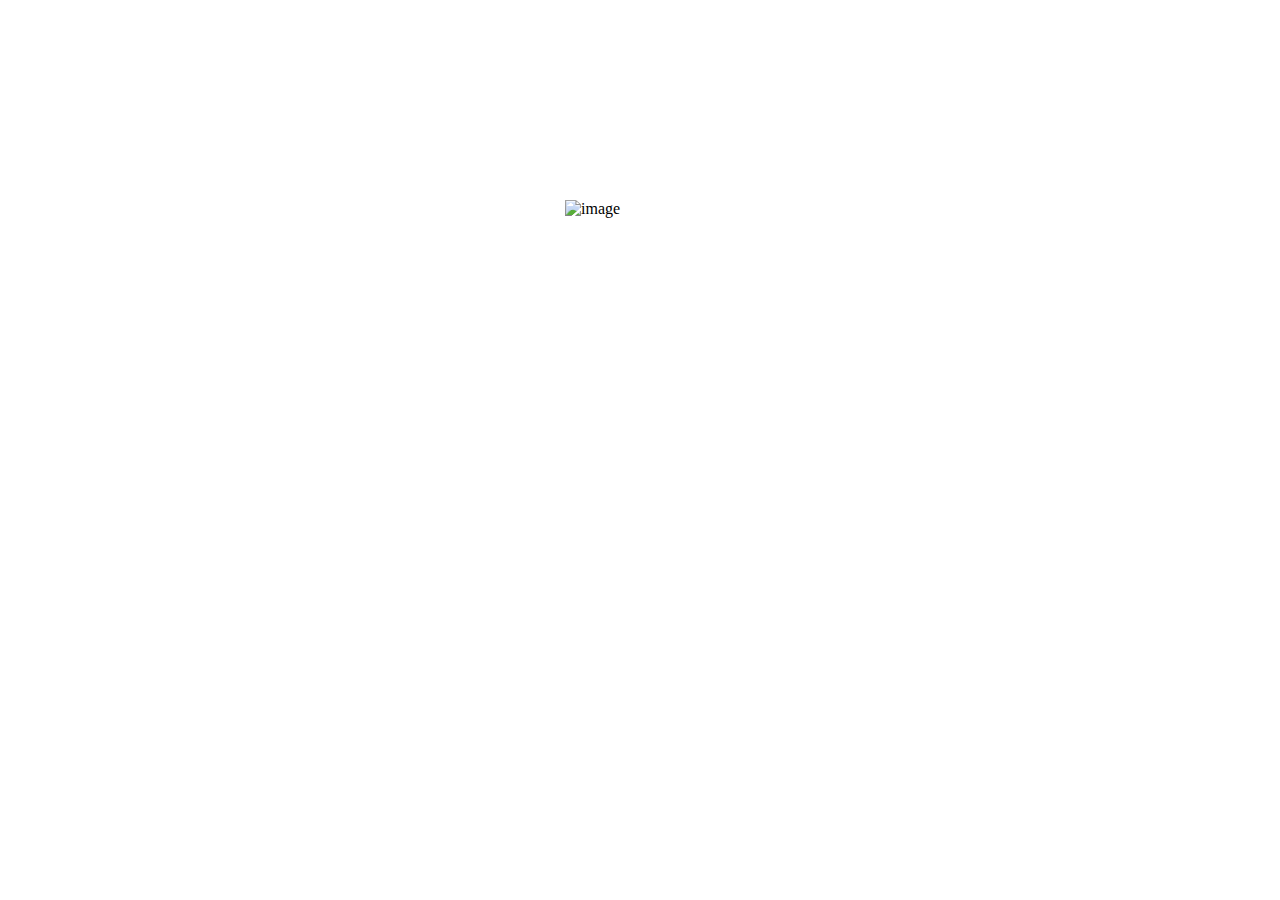
==== index.html @ f4de7973 "Updates" ====
<!doctype html><html lang="en"><head><meta charset="utf-8"/><link rel="icon" href="./images/logo.png"/><meta name="viewport" content="width=device-width,initial-scale=1"/><meta name="theme-color" content="#000000"/><meta name="description" content="Web site created using create-react-app"/><title>Santheesh A | Full Stack Developer</title><style>.bg-color{background-color:#7fffd4}.preloader{display:flex;margin-top:200px;justify-content:center}.rotate{animation:rotation 1s infinite linear}.loader-hide{display:none}@keyframes rotation{from{opacity:2}to{opacity:0}}</style><link href="/santheesh16.github.io/static/css/2.20aa2d7b.chunk.css" rel="stylesheet"><link href="/santheesh16.github.io/static/css/main.0c08cc48.chunk.css" rel="stylesheet"></head><body><div class="preloader"><img src="/santheesh16.github.io/images/logo.png" alt="image" class="rotate" width="150" height="150"/></div><div id="root"></div><script>!function(e){function t(t){for(var n,i,l=t[0],f=t[1],p=t[2],c=0,s=[];c<l.length;c++)i=l[c],Object.prototype.hasOwnProperty.call(o,i)&&o[i]&&s.push(o[i][0]),o[i]=0;for(n in f)Object.prototype.hasOwnProperty.call(f,n)&&(e[n]=f[n]);for(a&&a(t);s.length;)s.shift()();return u.push.apply(u,p||[]),r()}function r(){for(var e,t=0;t<u.length;t++){for(var r=u[t],n=!0,l=1;l<r.length;l++){var f=r[l];0!==o[f]&&(n=!1)}n&&(u.splice(t--,1),e=i(i.s=r[0]))}return e}var n={},o={1:0},u=[];function i(t){if(n[t])return n[t].exports;var r=n[t]={i:t,l:!1,exports:{}};return e[t].call(r.exports,r,r.exports,i),r.l=!0,r.exports}i.m=e,i.c=n,i.d=function(e,t,r){i.o(e,t)||Object.defineProperty(e,t,{enumerable:!0,get:r})},i.r=function(e){"undefined"!=typeof Symbol&&Symbol.toStringTag&&Object.defineProperty(e,Symbol.toStringTag,{value:"Module"}),Object.defineProperty(e,"__esModule",{value:!0})},i.t=function(e,t){if(1&t&&(e=i(e)),8&t)return e;if(4&t&&"object"==typeof e&&e&&e.__esModule)return e;var r=Object.create(null);if(i.r(r),Object.defineProperty(r,"default",{enumerable:!0,value:e}),2&t&&"string"!=typeof e)for(var n in e)i.d(r,n,function(t){return e[t]}.bind(null,n));return r},i.n=function(e){var t=e&&e.__esModule?function(){return e.default}:function(){return e};return i.d(t,"a",t),t},i.o=function(e,t){return Object.prototype.hasOwnProperty.call(e,t)},i.p="/santheesh16.github.io/";var l=this["webpackJsonpmy-portfolio"]=this["webpackJsonpmy-portfolio"]||[],f=l.push.bind(l);l.push=t,l=l.slice();for(var p=0;p<l.length;p++)t(l[p]);var a=f;r()}([])</script><script src="/santheesh16.github.io/static/js/2.ce3ac334.chunk.js"></script><script src="/santheesh16.github.io/static/js/main.474a17dd.chunk.js"></script></body></html>
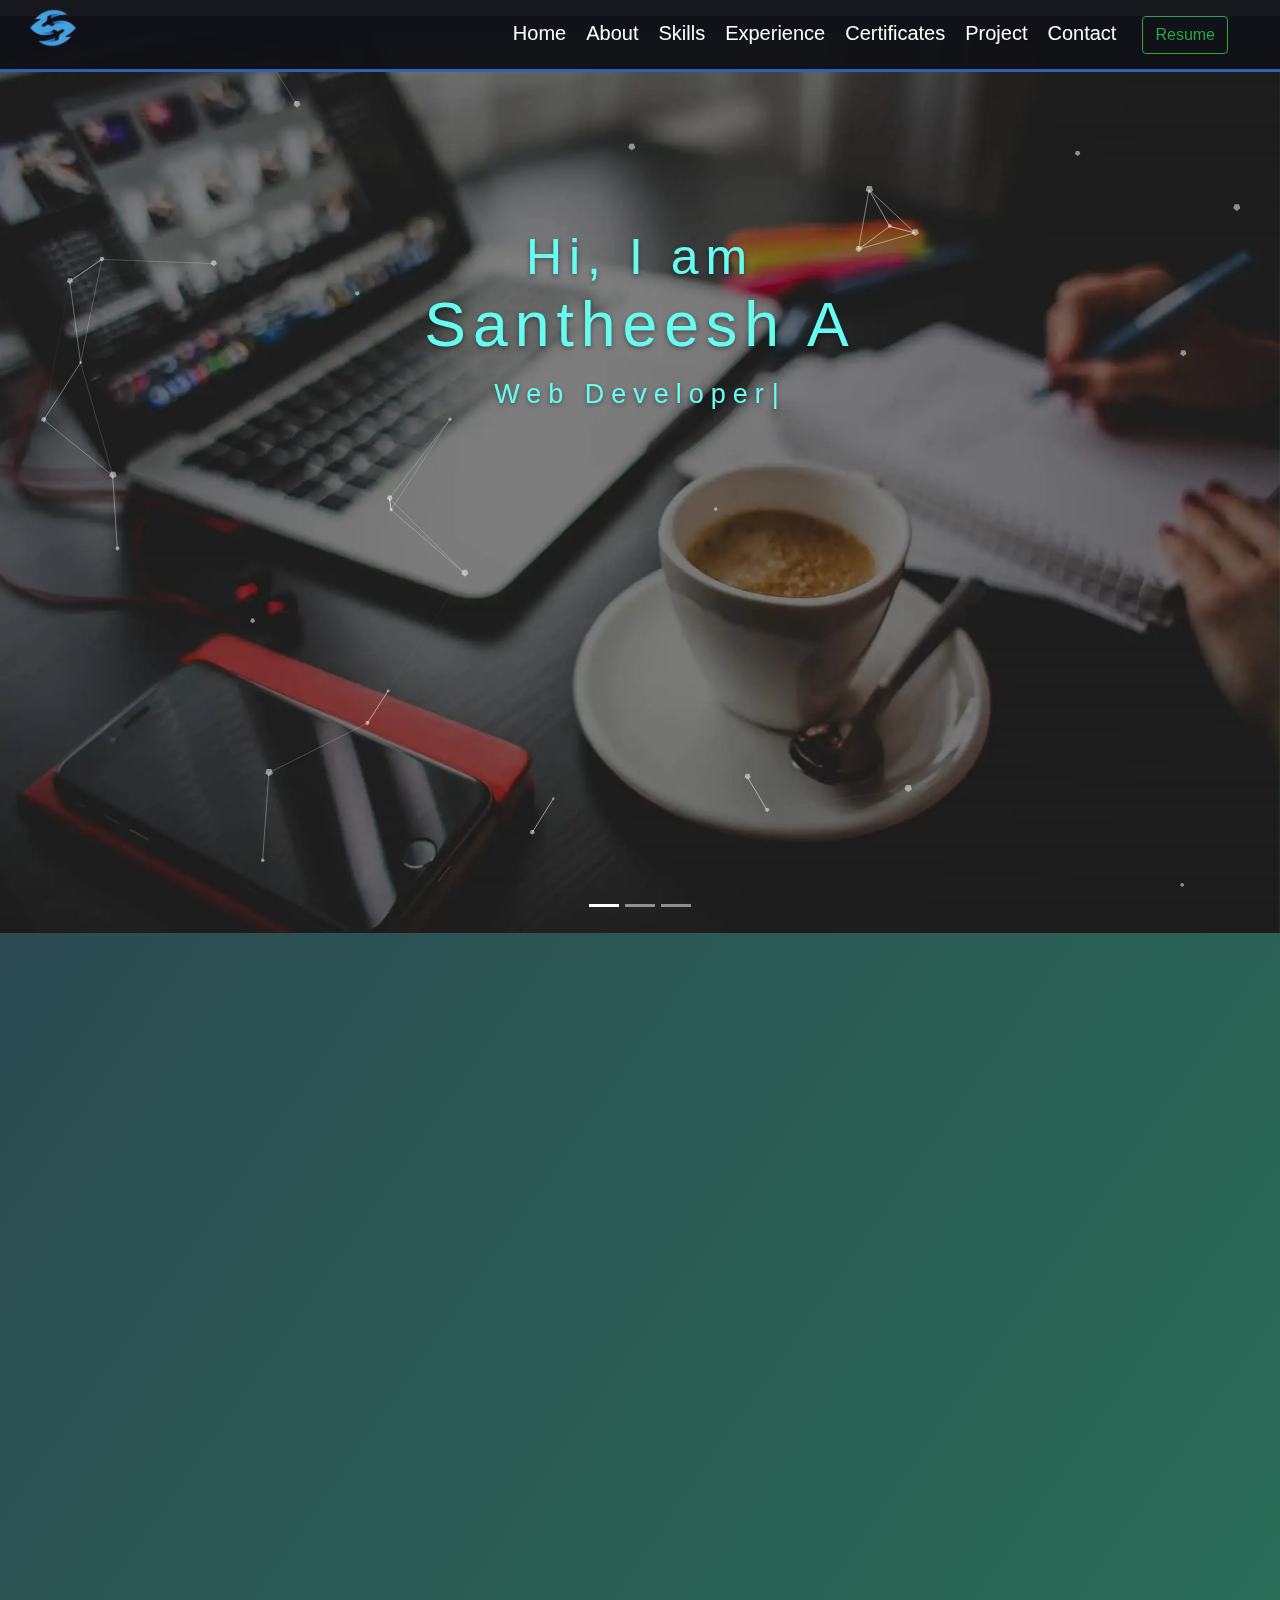
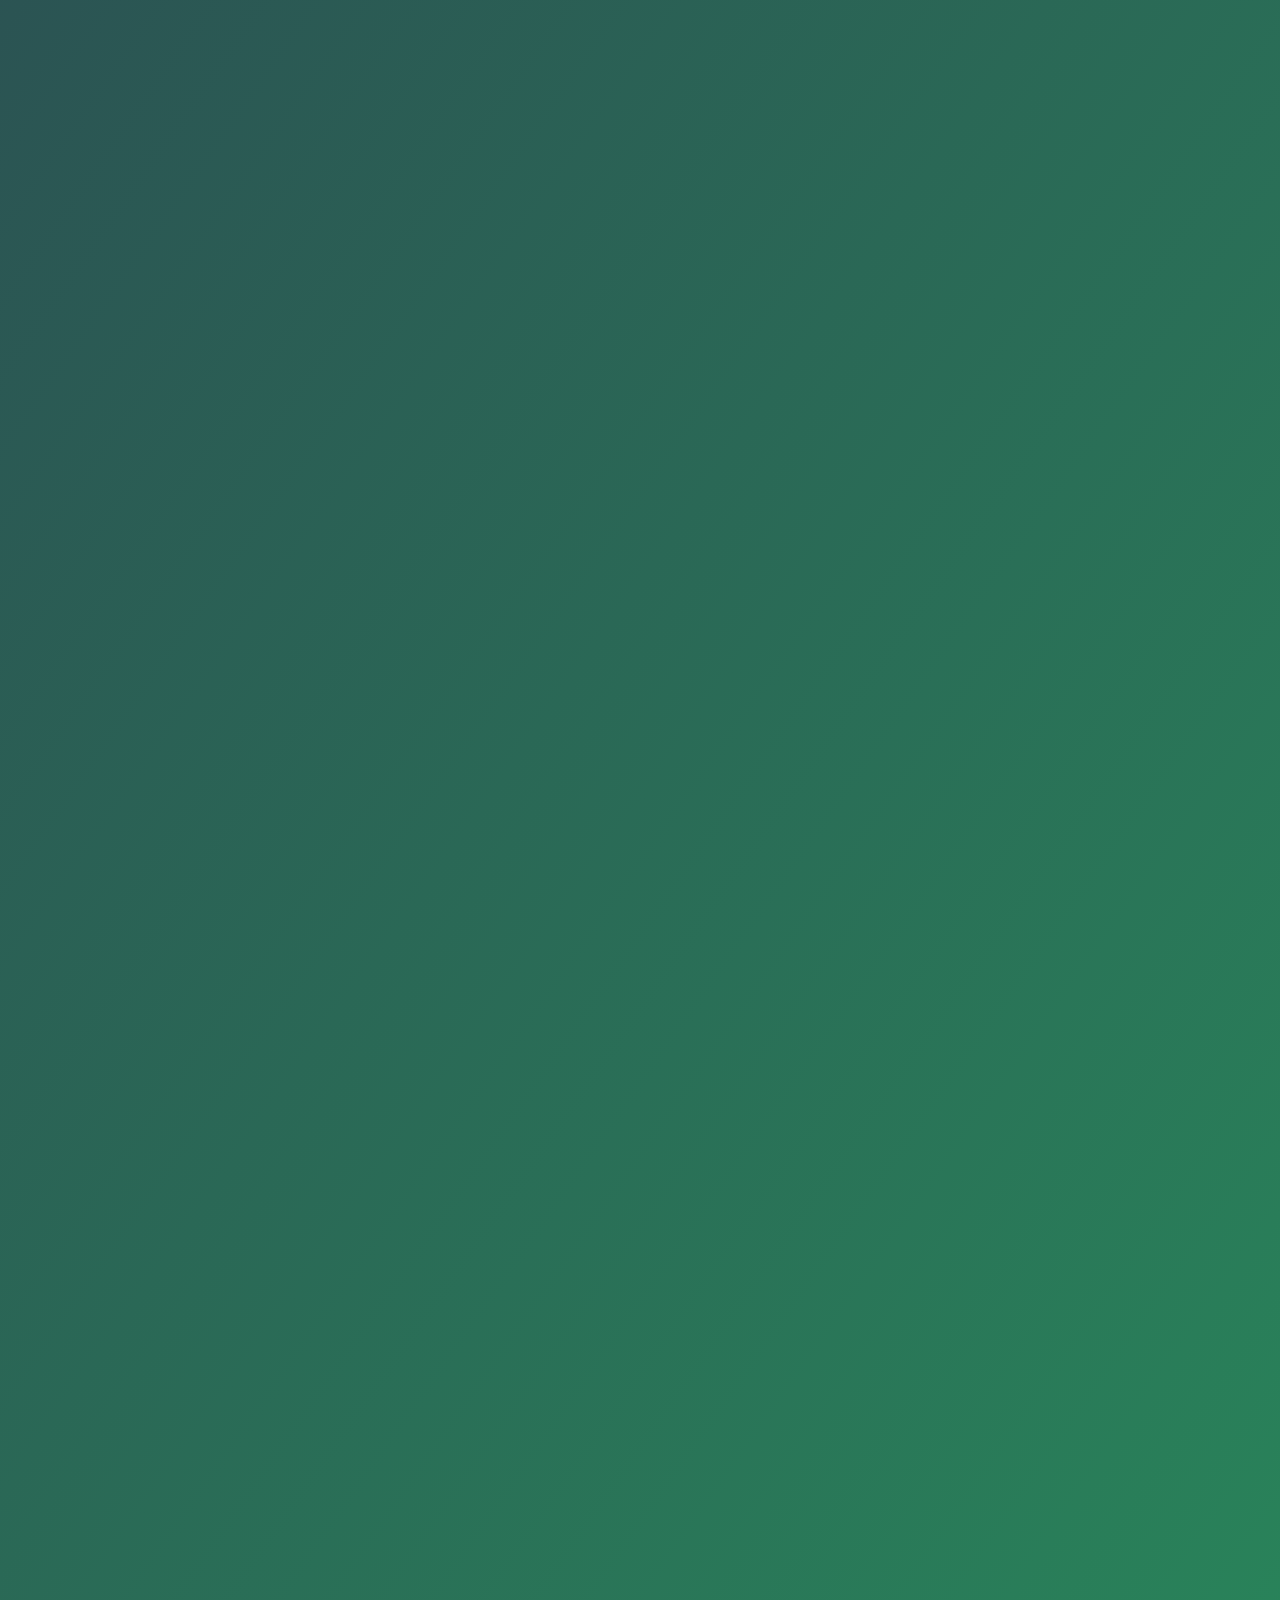
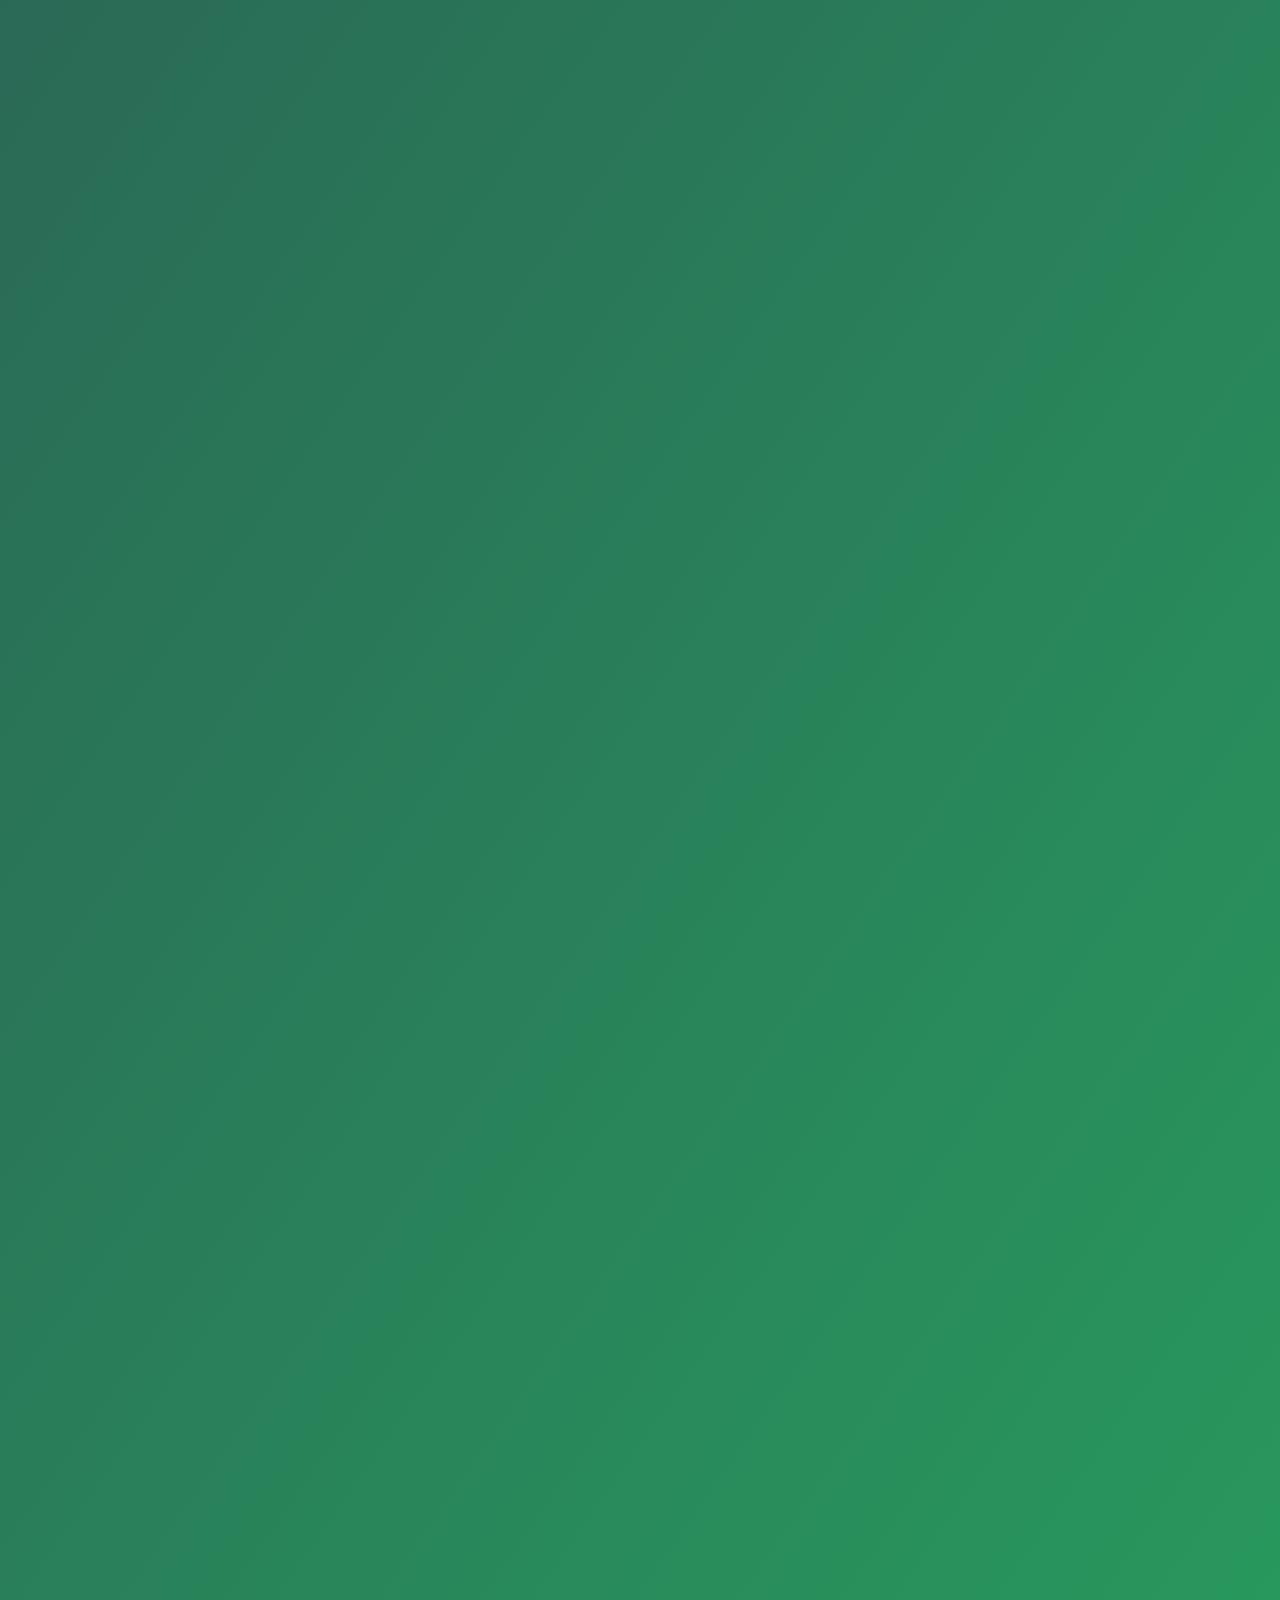
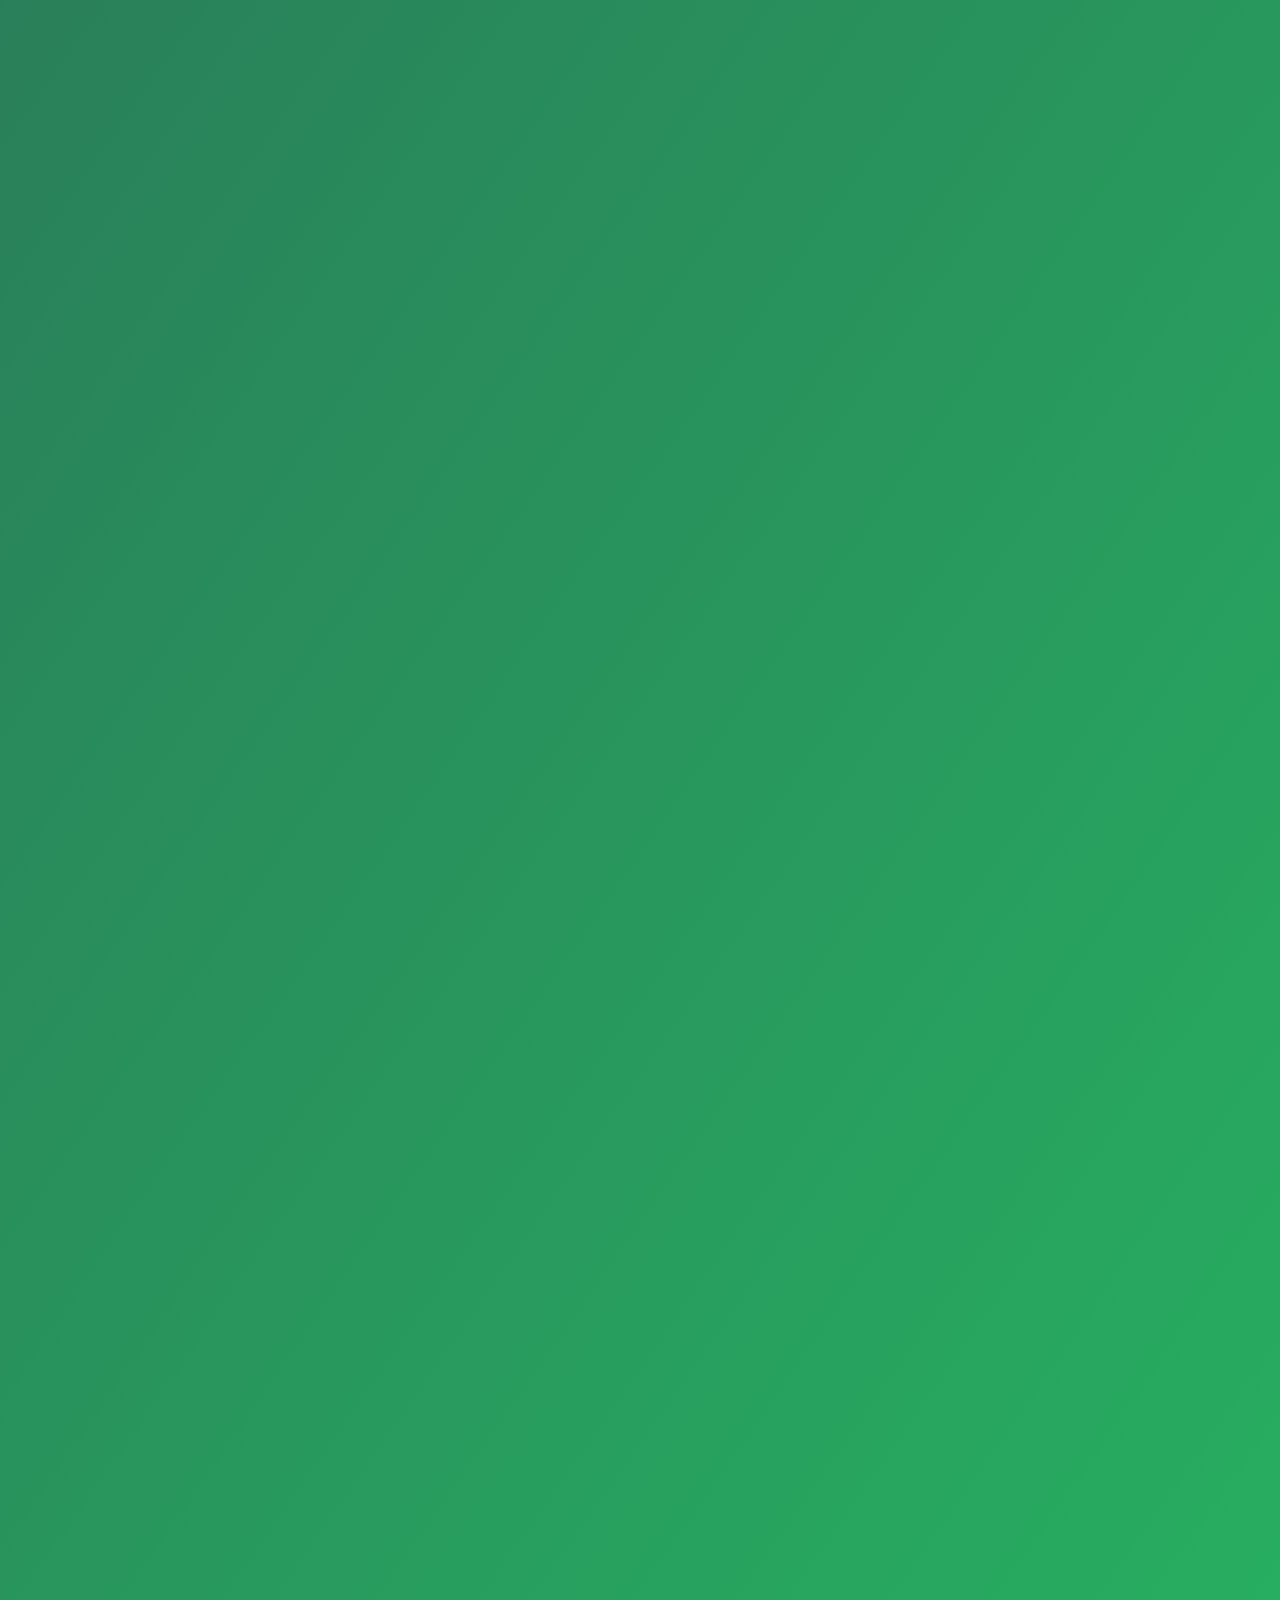
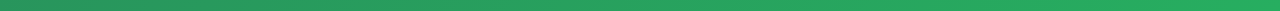
==== commit ac4dcf93: "Updates" ====
--- a/index.html
+++ b/index.html
@@ -1 +1 @@
-<!doctype html><html lang="en"><head><meta charset="utf-8"/><link rel="icon" href="./images/logo.png"/><meta name="viewport" content="width=device-width,initial-scale=1"/><meta name="theme-color" content="#000000"/><meta name="description" content="Web site created using create-react-app"/><title>Santheesh A | Full Stack Developer</title><style>.bg-color{background-color:#7fffd4}.preloader{display:flex;margin-top:200px;justify-content:center}.rotate{animation:rotation 1s infinite linear}.loader-hide{display:none}@keyframes rotation{from{opacity:2}to{opacity:0}}</style><link href="/santheesh16.github.io/static/css/2.20aa2d7b.chunk.css" rel="stylesheet"><link href="/santheesh16.github.io/static/css/main.0c08cc48.chunk.css" rel="stylesheet"></head><body><div class="preloader"><img src="/santheesh16.github.io/images/logo.png" alt="image" class="rotate" width="150" height="150"/></div><div id="root"></div><script>!function(e){function t(t){for(var n,i,l=t[0],f=t[1],p=t[2],c=0,s=[];c<l.length;c++)i=l[c],Object.prototype.hasOwnProperty.call(o,i)&&o[i]&&s.push(o[i][0]),o[i]=0;for(n in f)Object.prototype.hasOwnProperty.call(f,n)&&(e[n]=f[n]);for(a&&a(t);s.length;)s.shift()();return u.push.apply(u,p||[]),r()}function r(){for(var e,t=0;t<u.length;t++){for(var r=u[t],n=!0,l=1;l<r.length;l++){var f=r[l];0!==o[f]&&(n=!1)}n&&(u.splice(t--,1),e=i(i.s=r[0]))}return e}var n={},o={1:0},u=[];function i(t){if(n[t])return n[t].exports;var r=n[t]={i:t,l:!1,exports:{}};return e[t].call(r.exports,r,r.exports,i),r.l=!0,r.exports}i.m=e,i.c=n,i.d=function(e,t,r){i.o(e,t)||Object.defineProperty(e,t,{enumerable:!0,get:r})},i.r=function(e){"undefined"!=typeof Symbol&&Symbol.toStringTag&&Object.defineProperty(e,Symbol.toStringTag,{value:"Module"}),Object.defineProperty(e,"__esModule",{value:!0})},i.t=function(e,t){if(1&t&&(e=i(e)),8&t)return e;if(4&t&&"object"==typeof e&&e&&e.__esModule)return e;var r=Object.create(null);if(i.r(r),Object.defineProperty(r,"default",{enumerable:!0,value:e}),2&t&&"string"!=typeof e)for(var n in e)i.d(r,n,function(t){return e[t]}.bind(null,n));return r},i.n=function(e){var t=e&&e.__esModule?function(){return e.default}:function(){return e};return i.d(t,"a",t),t},i.o=function(e,t){return Object.prototype.hasOwnProperty.call(e,t)},i.p="/santheesh16.github.io/";var l=this["webpackJsonpmy-portfolio"]=this["webpackJsonpmy-portfolio"]||[],f=l.push.bind(l);l.push=t,l=l.slice();for(var p=0;p<l.length;p++)t(l[p]);var a=f;r()}([])</script><script src="/santheesh16.github.io/static/js/2.ce3ac334.chunk.js"></script><script src="/santheesh16.github.io/static/js/main.474a17dd.chunk.js"></script></body></html>+<!doctype html><html lang="en"><head><meta charset="utf-8"/><link rel="icon" href="./images/logo.png"/><meta name="viewport" content="width=device-width,initial-scale=1"/><meta name="theme-color" content="#000000"/><meta name="description" content="Web site created using create-react-app"/><title>Santheesh A | Full Stack Developer</title><style>.bg-color{background-color:#7fffd4}.preloader{display:flex;margin-top:200px;justify-content:center}.rotate{animation:rotation 1s infinite linear}.loader-hide{display:none}@keyframes rotation{from{opacity:2}to{opacity:0}}</style><link href="/static/css/2.20aa2d7b.chunk.css" rel="stylesheet"><link href="/static/css/main.acce3cba.chunk.css" rel="stylesheet"></head><body><div class="preloader"><img src="/images/logo.png" alt="image" class="rotate" width="150" height="150"/></div><div id="root"></div><script>!function(e){function r(r){for(var n,l,f=r[0],i=r[1],p=r[2],c=0,s=[];c<f.length;c++)l=f[c],Object.prototype.hasOwnProperty.call(o,l)&&o[l]&&s.push(o[l][0]),o[l]=0;for(n in i)Object.prototype.hasOwnProperty.call(i,n)&&(e[n]=i[n]);for(a&&a(r);s.length;)s.shift()();return u.push.apply(u,p||[]),t()}function t(){for(var e,r=0;r<u.length;r++){for(var t=u[r],n=!0,f=1;f<t.length;f++){var i=t[f];0!==o[i]&&(n=!1)}n&&(u.splice(r--,1),e=l(l.s=t[0]))}return e}var n={},o={1:0},u=[];function l(r){if(n[r])return n[r].exports;var t=n[r]={i:r,l:!1,exports:{}};return e[r].call(t.exports,t,t.exports,l),t.l=!0,t.exports}l.m=e,l.c=n,l.d=function(e,r,t){l.o(e,r)||Object.defineProperty(e,r,{enumerable:!0,get:t})},l.r=function(e){"undefined"!=typeof Symbol&&Symbol.toStringTag&&Object.defineProperty(e,Symbol.toStringTag,{value:"Module"}),Object.defineProperty(e,"__esModule",{value:!0})},l.t=function(e,r){if(1&r&&(e=l(e)),8&r)return e;if(4&r&&"object"==typeof e&&e&&e.__esModule)return e;var t=Object.create(null);if(l.r(t),Object.defineProperty(t,"default",{enumerable:!0,value:e}),2&r&&"string"!=typeof e)for(var n in e)l.d(t,n,function(r){return e[r]}.bind(null,n));return t},l.n=function(e){var r=e&&e.__esModule?function(){return e.default}:function(){return e};return l.d(r,"a",r),r},l.o=function(e,r){return Object.prototype.hasOwnProperty.call(e,r)},l.p="/";var f=this["webpackJsonpmy-portfolio"]=this["webpackJsonpmy-portfolio"]||[],i=f.push.bind(f);f.push=r,f=f.slice();for(var p=0;p<f.length;p++)r(f[p]);var a=i;t()}([])</script><script src="/static/js/2.753b833f.chunk.js"></script><script src="/static/js/main.8afb2fc0.chunk.js"></script></body></html>--- a/static/css/main.acce3cba.chunk.css
+++ b/static/css/main.acce3cba.chunk.css
@@ -0,0 +1,2 @@
+body{margin:0;font-family:-apple-system,BlinkMacSystemFont,"Segoe UI","Roboto","Oxygen","Ubuntu","Cantarell","Fira Sans","Droid Sans","Helvetica Neue",sans-serif;-webkit-font-smoothing:antialiased;-moz-osx-font-smoothing:grayscale}code{font-family:source-code-pro,Menlo,Monaco,Consolas,"Courier New",monospace}*{display:"flex";padding:"10px"}.logo{width:15%}#home{background-image:linear-gradient(125deg,#2c3e50,#27ae60,#2980b9,#e74c3c,#8e44ad);background-size:400% 400%;-webkit-animation:bganimation 15s infinite;animation:bganimation 15s infinite;-webkit-text-decoration-color:#e6e6e6;text-decoration-color:#e6e6e6}.animate-navbar{padding-top:30px;min-height:70px;border-bottom:3px solid #33b8ff;box-shadow:1px 1px 1px #222;-webkit-animation:moveDown .5s ease-in-out;animation:moveDown .5s ease-in-out}.nav-theme{font-size:20px}@-webkit-keyframes moveDown{0%{transform:translateY(-5rem)}to{transform:translateY(0)}}@keyframes moveDown{0%{transform:translateY(-5rem)}to{transform:translateY(0)}}#loading-page{background-color:#0770b1}.profile{max-width:18em}.my-details{background-color:hsla(0,0%,100%,.747)}.text-block{position:absolute;top:300px;left:400px;color:#fff;text-align:center}#showcase{transition:1s ease-in-out;color:transparent}#skills{margin-top:20px}#skill .container{padding:20px;border:1px solid #ccc;margin-bottom:5px;background:#e6e6e6}#skills .box{float:left;text-align:center;width:23%;padding:5px;background-color:#0770b1;box-sizing:border-box;border-radius:5px}#skills .box img{width:100px}#skills .box h3{margin-bottom:5px}card{width:100px;height:100px}aside#sidebar{float:right;width:30%;margin-top:10px}aside#sidebar #quote input,aside#sidebar #quote textarea{width:90%;padding:5px}article#main-col{float:left;width:65%}ul#align-service li{list-style:none;padding:20px;border:1px solid #ccc;margin-bottom:5px;background:#e6e6e6}#contact{text-align:center}#youtube-btn{border-color:#f83f37;color:#f83f37}#youtube-btn:hover{background-color:#f83f37;color:#fff}.contact li:hover{background:#fff;border:2px solid transparent}.contact__ul li:hover .headerIcon{color:#ff4a57}#about{background-color:transparent;font-size:1.1em}footer{background:#1f2235;color:#fff;font-size:1.5em;border:2px solid rgba(16,16,24,.9725490196078431);border-top-left-radius:3px}hr{border:0;height:1px;background-image:linear-gradient(90deg,transparent,rgba(0,0,0,.75),transparent)}.container-box{width:80%;background-color:transparent;position:relative;z-index:9}.particles-box{position:absolute;top:0;left:0;width:100%;height:100%;z-index:1}.cool-link:after{content:"";display:block;width:0;height:2px;background:#fff;transition:width .3s}.cool-link:hover:after{width:100%;transition:width .3s}.footer-style{color:inherit;text-decoration:none;font-size:1em}.custom-img{height:100vh;object-fit:cover}.about{background-color:transparent;font-size:1.1em}.profile{position:static;min-width:260px;max-width:260px}.my-details{background-color:#fff}.my-name{transition:transform .3s}.my-name:hover{transform:scale(1.05)}.my-details{background-image:linear-gradient(125deg,#fdfefe,#979a9a,#fdfefe,#fef9e7);background-size:400% 400%;-webkit-animation:bganimation 15s infinite;animation:bganimation 15s infinite;-webkit-text-decoration-color:#e6e6e6;text-decoration-color:#e6e6e6}@-webkit-keyframes bganimation{0%{background-position:0 50%}50%{background-position:100% 50%}to{background-position:0 50%}}@keyframes bganimation{0%{background-position:0 50%}50%{background-position:100% 50%}to{background-position:0 50%}}.img-resize{width:10em}.style{font-size:20px}.jumbo-style{background-image:linear-gradient(-225deg,#2cd8d5,#6b8dd6 48%,#8e37d7)}.body-title-style{font-size:25px;font-weight:800}.focus{transition:transform .3s}.focus:hover{transform:scale(1.05)}.card-title{font-size:2em;font-weight:700}.image-style{width:3em}.font-details{font-size:3em;font-weight:500;color:rgba(35,29,90,.9725490196078431)}.font-details-b{font-size:3em;font-weight:500;color:#fff}.img-thumbnail{display:block;margin-left:auto;margin-right:auto;width:70%}.contact-img{transition:transform .3s}.contact-img:hover{transform:scale(1.2)}#contact{background-color:#fff;border-left-color:#00f;border-radius:5px;align-items:center}.accordian-main{cursor:pointer;display:inline-block;-webkit-text-decoration:none;text-decoration:none;font-size:14px;background-color:#639;border:none;border-radius:4px;padding:10px;color:#fff}.my-btn{transition:transform .3s}.my-btn:hover{transform:scale(1.05)}.list-styles{list-style-type:circle}.image-style1{width:3em}.img{transform:scale(1);transition:.1s ease-in-out}.img:hover{transform:scale(1.1)}a:link{color:green}a:link,a:visited{background-color:transparent;text-decoration:none}a:visited{color:pink}a:hover{color:red}a:active,a:hover{background-color:transparent}a:active{color:#ff0;text-decoration:underline}
+/*# sourceMappingURL=main.acce3cba.chunk.css.map */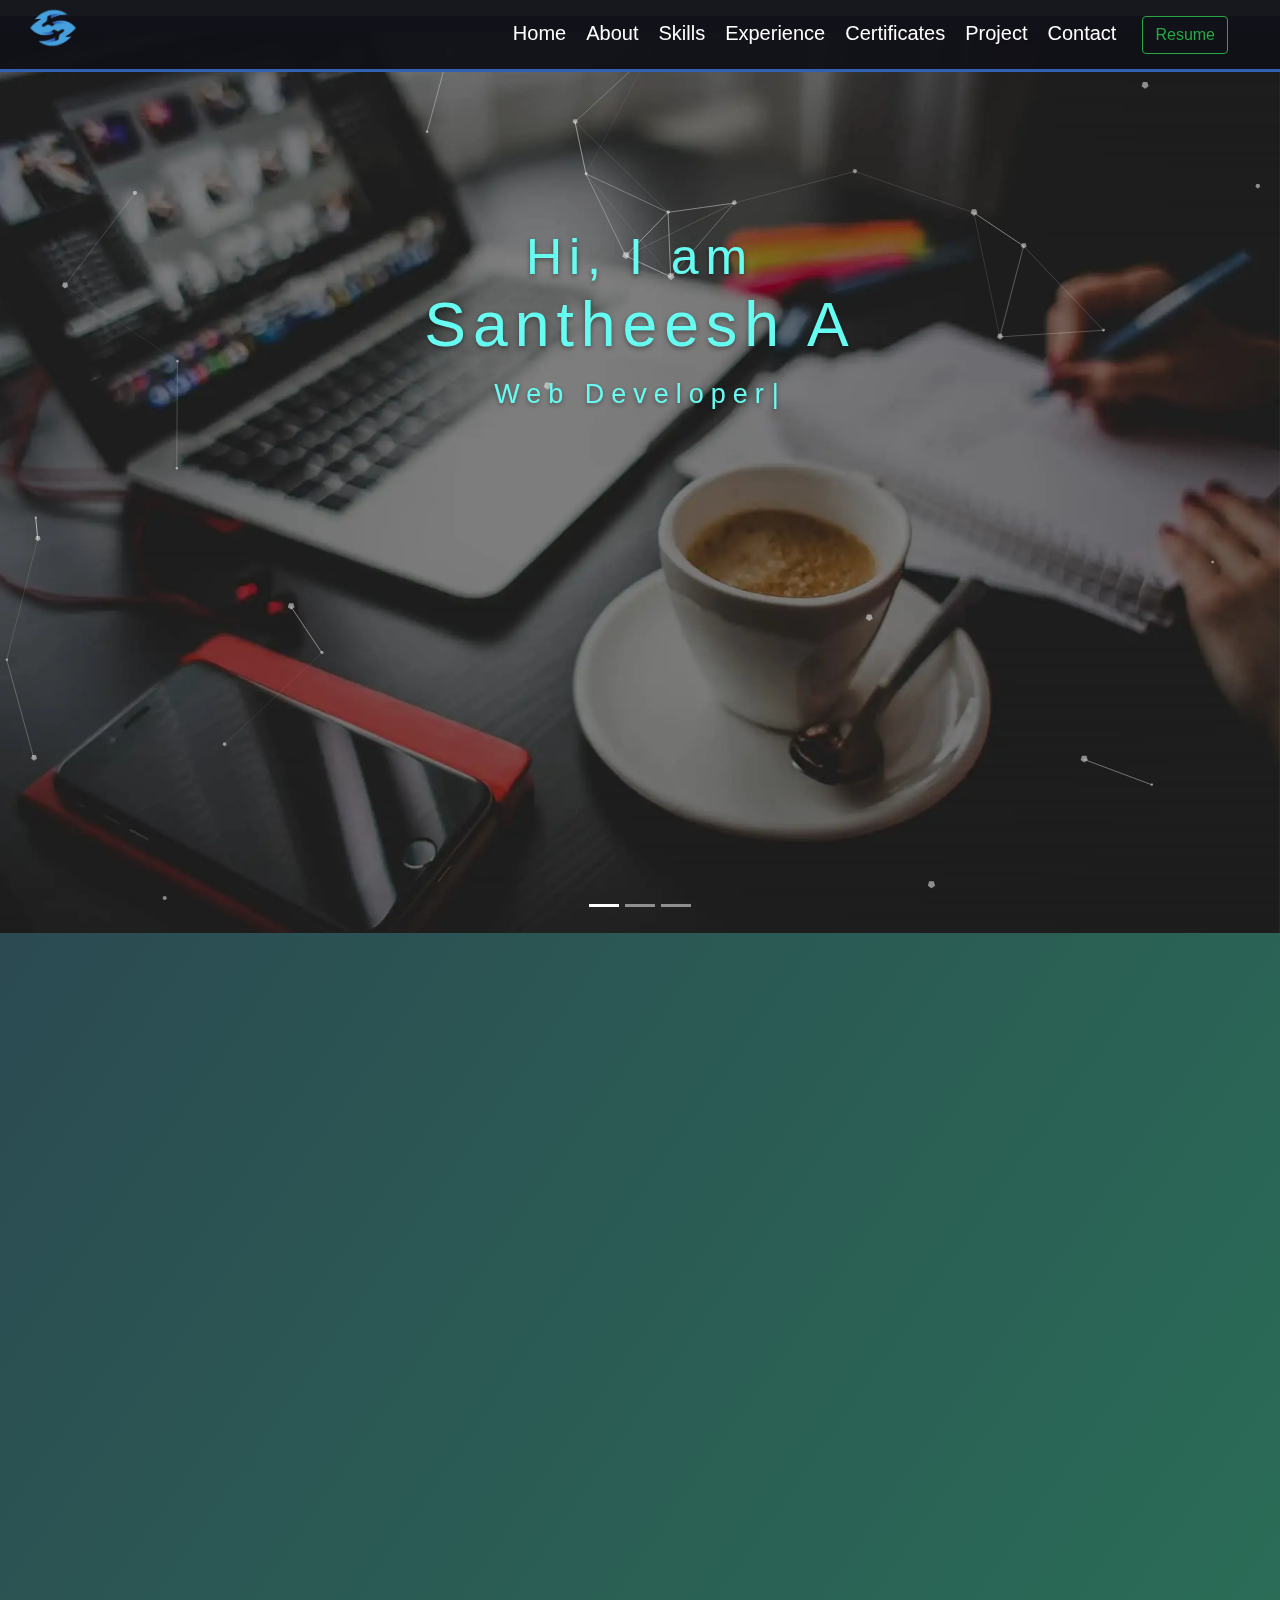
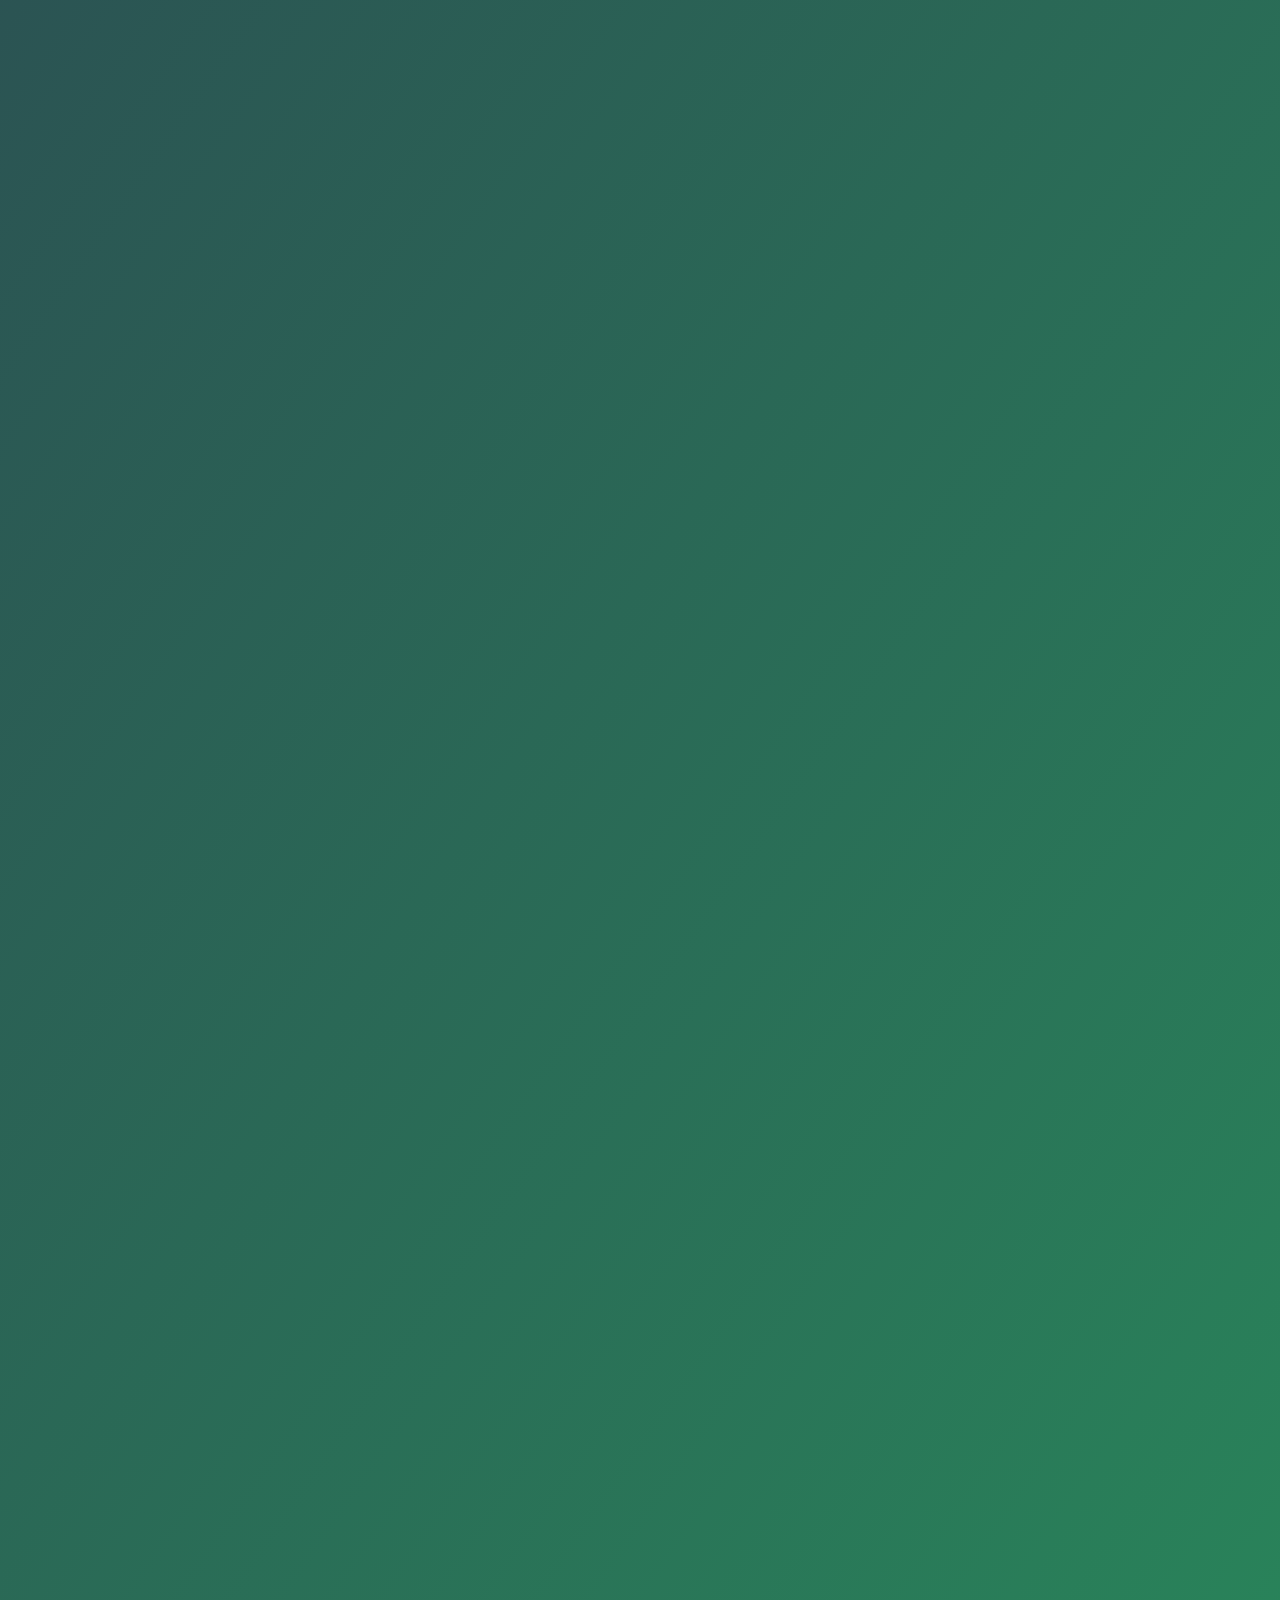
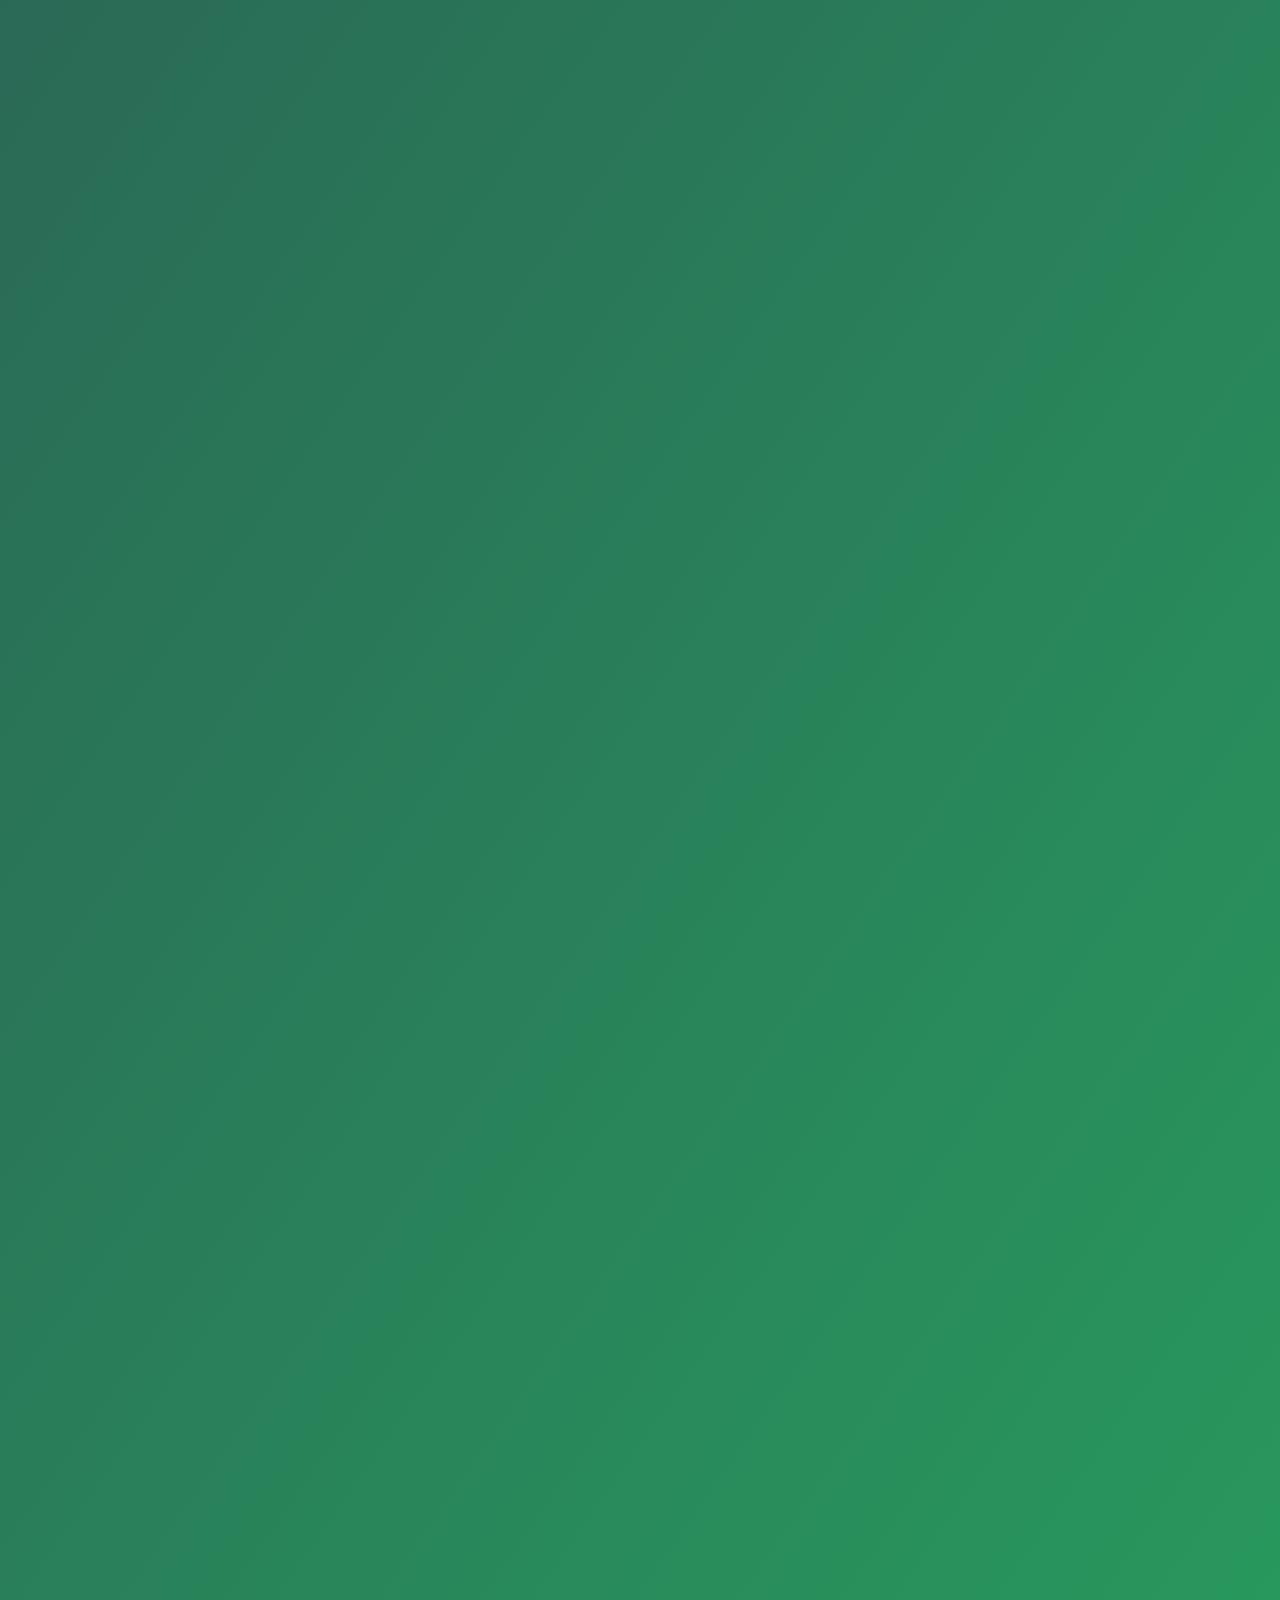
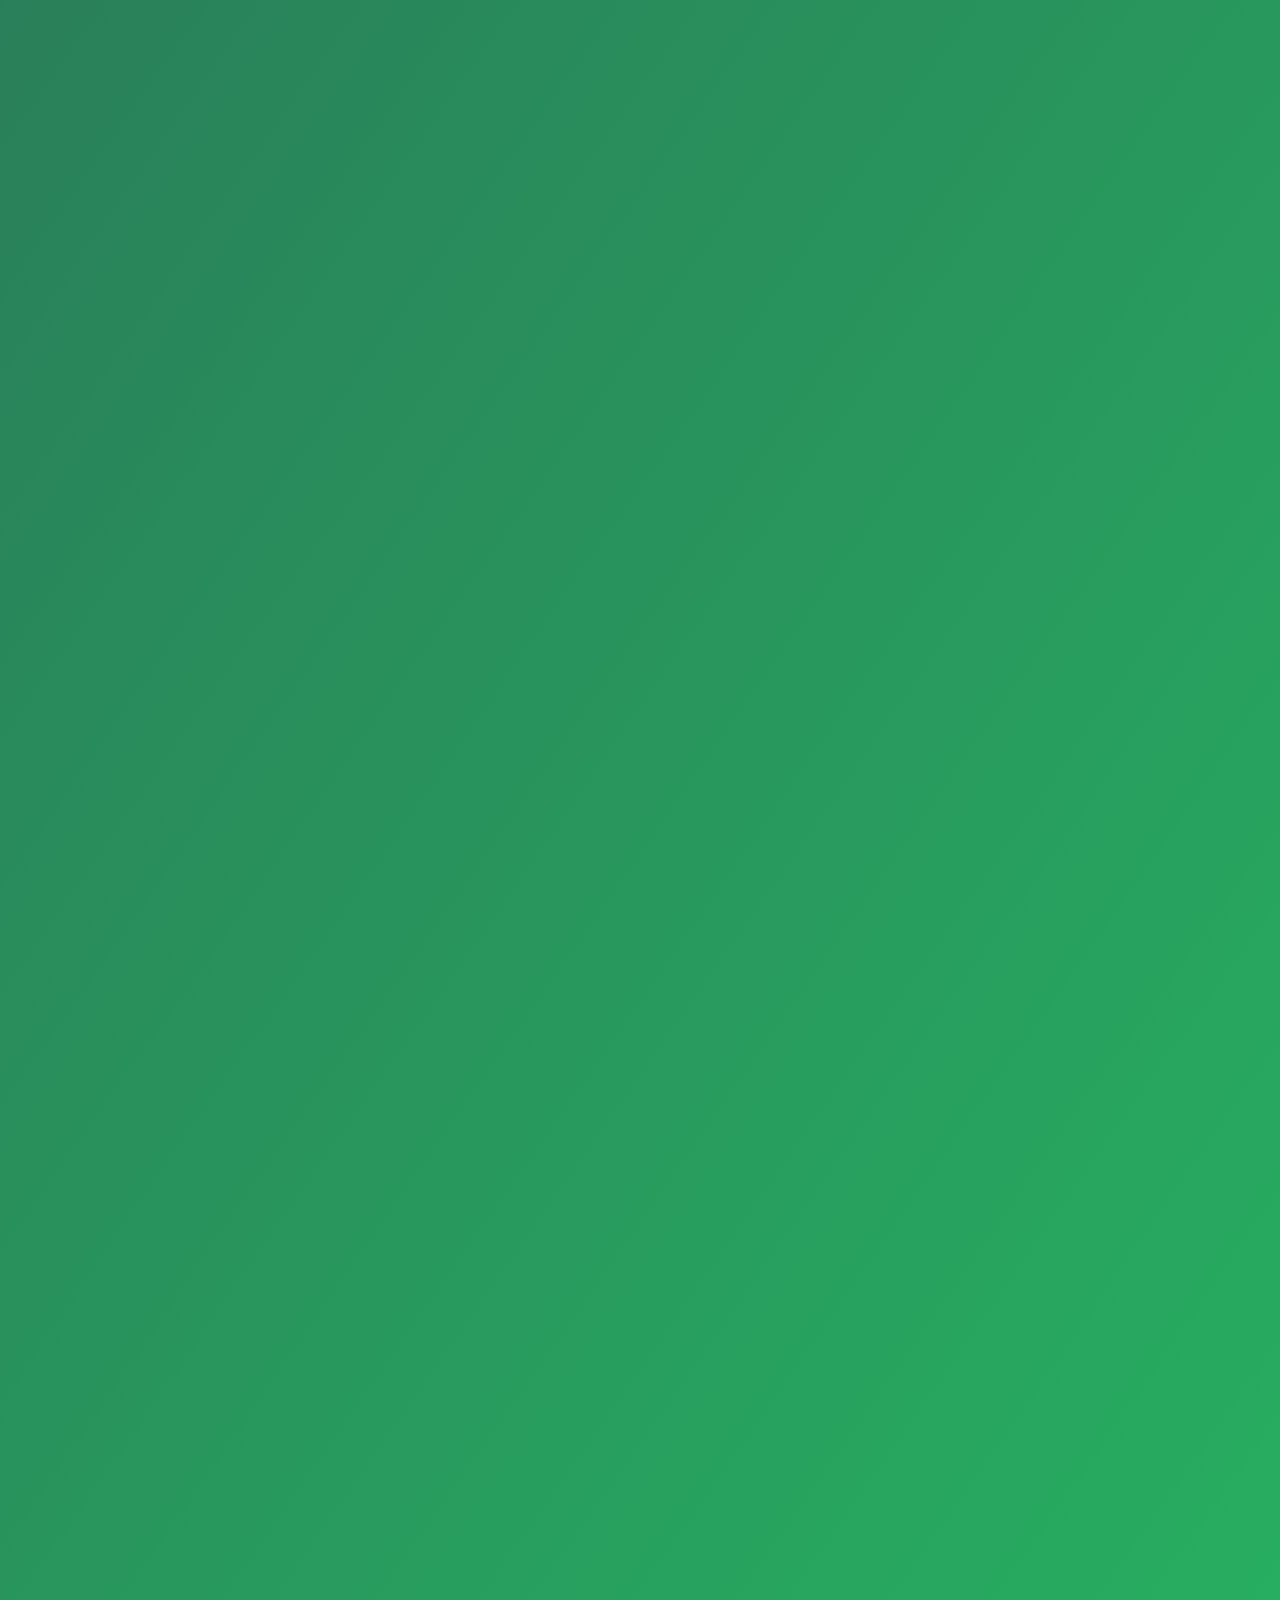
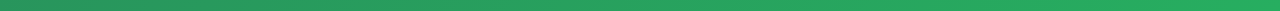
==== commit 3bb2bf8c: "Updates" ====
--- a/index.html
+++ b/index.html
@@ -1 +1 @@
-<!doctype html><html lang="en"><head><meta charset="utf-8"/><link rel="icon" href="./images/logo.png"/><meta name="viewport" content="width=device-width,initial-scale=1"/><meta name="theme-color" content="#000000"/><meta name="description" content="Web site created using create-react-app"/><title>Santheesh A | Full Stack Developer</title><style>.bg-color{background-color:#7fffd4}.preloader{display:flex;margin-top:200px;justify-content:center}.rotate{animation:rotation 1s infinite linear}.loader-hide{display:none}@keyframes rotation{from{opacity:2}to{opacity:0}}</style><link href="/static/css/2.20aa2d7b.chunk.css" rel="stylesheet"><link href="/static/css/main.acce3cba.chunk.css" rel="stylesheet"></head><body><div class="preloader"><img src="/images/logo.png" alt="image" class="rotate" width="150" height="150"/></div><div id="root"></div><script>!function(e){function r(r){for(var n,l,f=r[0],i=r[1],p=r[2],c=0,s=[];c<f.length;c++)l=f[c],Object.prototype.hasOwnProperty.call(o,l)&&o[l]&&s.push(o[l][0]),o[l]=0;for(n in i)Object.prototype.hasOwnProperty.call(i,n)&&(e[n]=i[n]);for(a&&a(r);s.length;)s.shift()();return u.push.apply(u,p||[]),t()}function t(){for(var e,r=0;r<u.length;r++){for(var t=u[r],n=!0,f=1;f<t.length;f++){var i=t[f];0!==o[i]&&(n=!1)}n&&(u.splice(r--,1),e=l(l.s=t[0]))}return e}var n={},o={1:0},u=[];function l(r){if(n[r])return n[r].exports;var t=n[r]={i:r,l:!1,exports:{}};return e[r].call(t.exports,t,t.exports,l),t.l=!0,t.exports}l.m=e,l.c=n,l.d=function(e,r,t){l.o(e,r)||Object.defineProperty(e,r,{enumerable:!0,get:t})},l.r=function(e){"undefined"!=typeof Symbol&&Symbol.toStringTag&&Object.defineProperty(e,Symbol.toStringTag,{value:"Module"}),Object.defineProperty(e,"__esModule",{value:!0})},l.t=function(e,r){if(1&r&&(e=l(e)),8&r)return e;if(4&r&&"object"==typeof e&&e&&e.__esModule)return e;var t=Object.create(null);if(l.r(t),Object.defineProperty(t,"default",{enumerable:!0,value:e}),2&r&&"string"!=typeof e)for(var n in e)l.d(t,n,function(r){return e[r]}.bind(null,n));return t},l.n=function(e){var r=e&&e.__esModule?function(){return e.default}:function(){return e};return l.d(r,"a",r),r},l.o=function(e,r){return Object.prototype.hasOwnProperty.call(e,r)},l.p="/";var f=this["webpackJsonpmy-portfolio"]=this["webpackJsonpmy-portfolio"]||[],i=f.push.bind(f);f.push=r,f=f.slice();for(var p=0;p<f.length;p++)r(f[p]);var a=i;t()}([])</script><script src="/static/js/2.753b833f.chunk.js"></script><script src="/static/js/main.8afb2fc0.chunk.js"></script></body></html>+<!doctype html><html lang="en"><head><meta charset="utf-8"/><link rel="icon" href="./images/logo.png"/><meta name="viewport" content="width=device-width,initial-scale=1"/><meta name="theme-color" content="#000000"/><meta name="description" content="Web site created using create-react-app"/><title>Santheesh A | Full Stack Developer</title><style>.bg-color{background-color:#7fffd4}.preloader{display:flex;margin-top:200px;justify-content:center}.rotate{animation:rotation 1s infinite linear}.loader-hide{display:none}@keyframes rotation{from{opacity:2}to{opacity:0}}</style><link href="/static/css/2.20aa2d7b.chunk.css" rel="stylesheet"><link href="/static/css/main.acce3cba.chunk.css" rel="stylesheet"></head><body><div class="preloader"><img src="/images/logo.png" alt="image" class="rotate" width="150" height="150"/></div><div id="root"></div><script>!function(e){function r(r){for(var n,l,f=r[0],i=r[1],p=r[2],c=0,s=[];c<f.length;c++)l=f[c],Object.prototype.hasOwnProperty.call(o,l)&&o[l]&&s.push(o[l][0]),o[l]=0;for(n in i)Object.prototype.hasOwnProperty.call(i,n)&&(e[n]=i[n]);for(a&&a(r);s.length;)s.shift()();return u.push.apply(u,p||[]),t()}function t(){for(var e,r=0;r<u.length;r++){for(var t=u[r],n=!0,f=1;f<t.length;f++){var i=t[f];0!==o[i]&&(n=!1)}n&&(u.splice(r--,1),e=l(l.s=t[0]))}return e}var n={},o={1:0},u=[];function l(r){if(n[r])return n[r].exports;var t=n[r]={i:r,l:!1,exports:{}};return e[r].call(t.exports,t,t.exports,l),t.l=!0,t.exports}l.m=e,l.c=n,l.d=function(e,r,t){l.o(e,r)||Object.defineProperty(e,r,{enumerable:!0,get:t})},l.r=function(e){"undefined"!=typeof Symbol&&Symbol.toStringTag&&Object.defineProperty(e,Symbol.toStringTag,{value:"Module"}),Object.defineProperty(e,"__esModule",{value:!0})},l.t=function(e,r){if(1&r&&(e=l(e)),8&r)return e;if(4&r&&"object"==typeof e&&e&&e.__esModule)return e;var t=Object.create(null);if(l.r(t),Object.defineProperty(t,"default",{enumerable:!0,value:e}),2&r&&"string"!=typeof e)for(var n in e)l.d(t,n,function(r){return e[r]}.bind(null,n));return t},l.n=function(e){var r=e&&e.__esModule?function(){return e.default}:function(){return e};return l.d(r,"a",r),r},l.o=function(e,r){return Object.prototype.hasOwnProperty.call(e,r)},l.p="/";var f=this["webpackJsonpmy-portfolio"]=this["webpackJsonpmy-portfolio"]||[],i=f.push.bind(f);f.push=r,f=f.slice();for(var p=0;p<f.length;p++)r(f[p]);var a=i;t()}([])</script><script src="/static/js/2.753b833f.chunk.js"></script><script src="/static/js/main.0d346f37.chunk.js"></script></body></html>